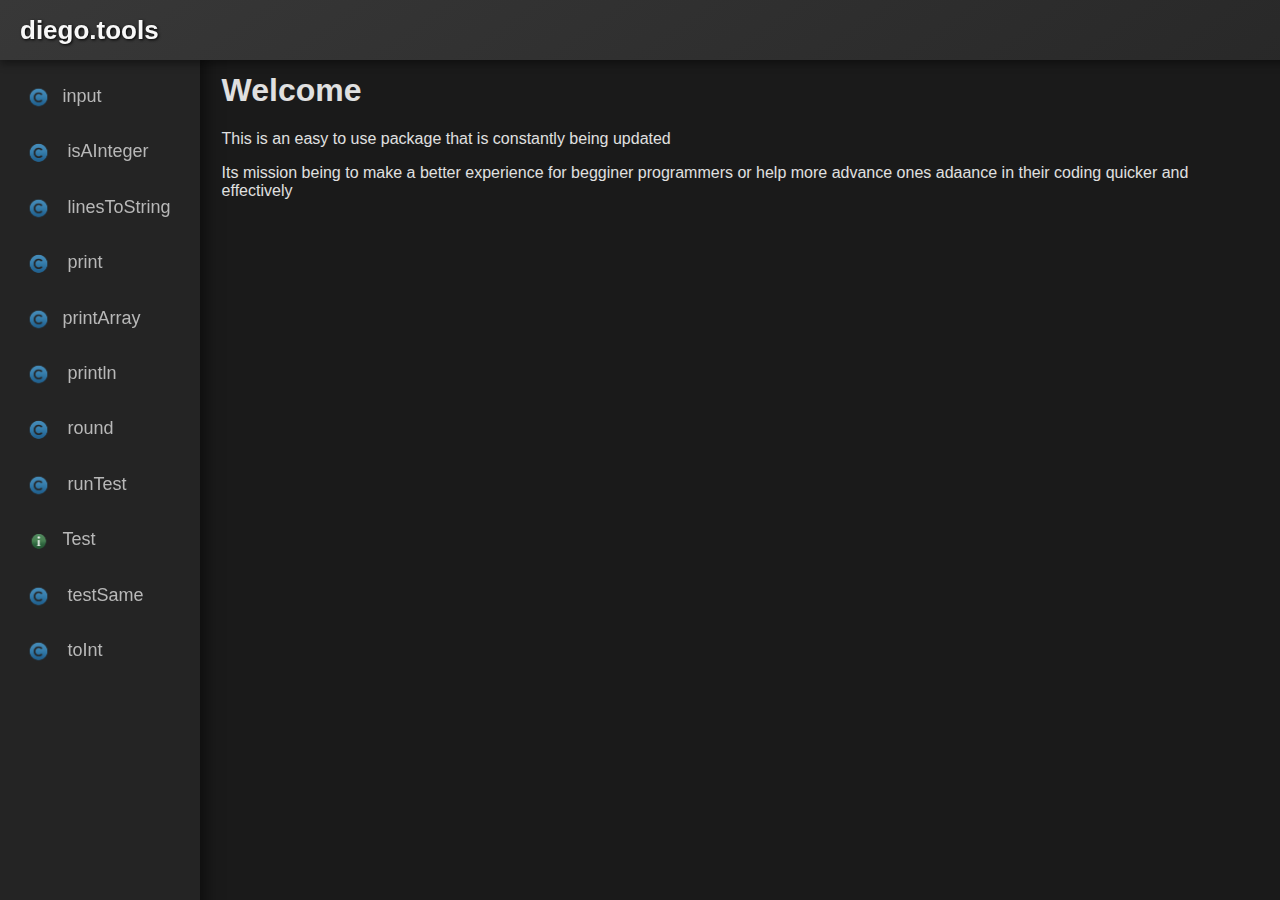
==== index.html @ 2deb96be "minor visual changes" ====
<!doctype html>
<html class="no-js" lang="ENG">

<head>
  <meta charset="utf-8">
  <meta name="viewport" content="width=device-width, initial-scale=1">
  <title>tools.guide</title>
  <link rel="stylesheet" href="css/style.css">
  <meta name="diego.tools documentations" content="">


</head>

<body>

<header class="logo">
  <h1 class = "title">diego.tools</h1>
</header>

<div class="sidebar">
  <ul>
    <a href="sidebar/input.html"><img src="img/classImg.png" width="20%" height="20%"/>input</a>
    <a href="sidebar/isAInteger.html"> <img src="img/classImg.png" width="20%" height="20%"/> isAInteger</a>
    <a href="sidebar/linesToString.html"> <img src="img/classImg.png" width="20%" height="20%"/> linesToString</a>
    <a href="#contact"> <img src="img/classImg.png" width="20%" height="20%"/> print</a>
    <a href="#home"><img src="img/classImg.png" width="20%" height="20%"/>printArray</a>
    <a href="#services"> <img src="img/classImg.png" width="20%" height="20%"/> println</a>
    <a href="#about"> <img src="img/classImg.png" width="20%" height="20%"/> round</a>
    <a href="#contact"> <img src="img/classImg.png" width="20%" height="20%"/> runTest</a>
    <a href="#home"><img src="img/interfaceImg.png" width="20%" height="20%"/>Test</a>
    <a href="#services"> <img src="img/classImg.png" width="20%" height="20%"/> testSame</a>
    <a href="#services"> <img src="img/classImg.png" width="20%" height="20%"/> toInt </a>
  </ul>
</div>

<div class="info">
  <h1> Welcome </h1>
  <p> This is an easy to use package that is constantly being updated</p>
  <p> Its mission being to make a better experience for begginer programmers or help more advance ones adaance in their coding quicker and effectively</p>

</div>



</body>

</html>
---- css/style.css ----
/* Global Styles */
body {
  font-family: 'Arial', sans-serif;
  background-color: #1a1a1a; /* Lightened background color */
  color: #e0e0e0; /* Slightly lighter text color for better readability */
  margin: 0;
  padding-left: 200px;
  padding-top: 50px;
}

@media screen and (max-width: 768px) {
  body {
    padding-left: 50px;
  }
}

/* Header styling */
header {
  display: flex;
  align-items: center;
  justify-content: space-between;
  padding: 0 20px;
  background: linear-gradient(145deg, #303030, #202020); /* Lighter gradient */
  box-shadow: 0 4px 8px 0 rgba(0, 0, 0, 0.4);
  position: fixed;
  width: 100%;
  height: 60px;
  top: 0;
  left: 0;
  z-index: 1010;
  transition: all 0.3s;
}

header:hover {
  background: linear-gradient(145deg, #383838, #282828);
}

.title {
  font-weight: bold;
  font-size: 26px;
  color: #f8f8f8; /* Slightly brighter text color */
  text-shadow: 1px 1px 3px black;
}

.title:hover {
  color: #ffffff;
}

/* Sidebar styling */
.sidebar {
  height: calc(100vh - 50px);
  width: 200px;
  position: fixed;
  top: 50px;
  left: 0;
  background-color: #242424; /* Lightened sidebar background */
  color: #d4d4d4; /* Lightened text color */
  overflow-x: hidden;
  padding-top: 20px;
  box-shadow: 5px 0 15px rgba(0, 0, 0, 0.5);
}

.sidebar a {
  padding: 12px 20px;
  text-decoration: none;
  font-size: 18px;
  font-weight: 500;
  color: #e0e0e0; /* Slightly brighter link color */
  display: block;
  transition: background-color 0.3s, color 0.3s;
  border-left: 3px solid transparent;
}

.sidebar a:hover {
  color: #fff;
  background-color: #2e2e2e; /* Lighter hover background */
  border-left: 3px solid ghostwhite;
}

.sidebar ul {
  list-style: none;
  padding: 0;
  margin: 0;
}

.sidebar ul a {
  color: #b8b8b8;
}

.sidebar ul a img {
  vertical-align: middle;
  margin-right: 8px;
}

@media screen and (max-height: 450px) {
  .sidebar { padding-top: 15px; }
  .sidebar a { font-size: 18px; }
}

/* Content area styling */
.info {
  top: 50px;
  left: 220px; /* Offset to accommodate sidebar */
  margin-left: 2%;
  margin-top: 2%;
  margin-right: 2%;
}

/* Flex container for content boxes */
.rowBox {
  display: flex;
  justify-content: center;
  flex-wrap: wrap;
}

/* Individual box styling */
.box {
  border: 1px solid grey; /* Lighter border color */
  padding: 20px;
  width: 100%;
  margin: 3vw;
  border-radius: 15px;
  box-shadow: 0 4px 8px rgba(0,0,0,0.1);
  background-color: #333333; /* Lightened box background */
  color: #f0f0f0; /* High contrast text color */
}

/* Responsive box styles for medium and large screens */
@media (min-width: 600px) { .box { width: 90%; } }
@media (min-width: 1024px) {
  .box {
    width: 80%;
    max-width: 1200px;
    margin: 20px auto; /* Center boxes on larger screens */
  }
}

/* Box title and subtitle styling */
.boxTitle, .boxSubTitle {
  text-align: center;
  font-family: Arial, sans-serif;
}
.boxTitle {
  font-size: 30px;
  font-weight: bold;
}
.boxSubTitle {
  margin: 5px;
  color: #666;
}

/* Code snippet styling */
.codeSnippet {
  background-color: #262626; /* Lightened background for code blocks */
  color: #dcdcdc; /* Lighter text color for contrast */
  font-family: 'Courier New', Courier, monospace; /* Monospace font */
  padding: 15px;
  border-radius: 8px;
}

.codeSnippet p { margin: 5px 0; /* Spacing between lines in code blocks */ }

/* Output text styling */
.output { color: #9cdcfe; /* Light blue for output text */ }

/* Enhanced color styles for code elements */
.colorGreen { color: #4ec9b0; }
.colorYellow { color: #dcdcaa; }
.colorBlue { color: #569cd6; }

/* Footer styling */
footer {
  text-align: center;
  padding: 1em;
  background-color: #202020; /* Lightened footer background */
  color: #f0f0f0; /* High contrast text color */
}
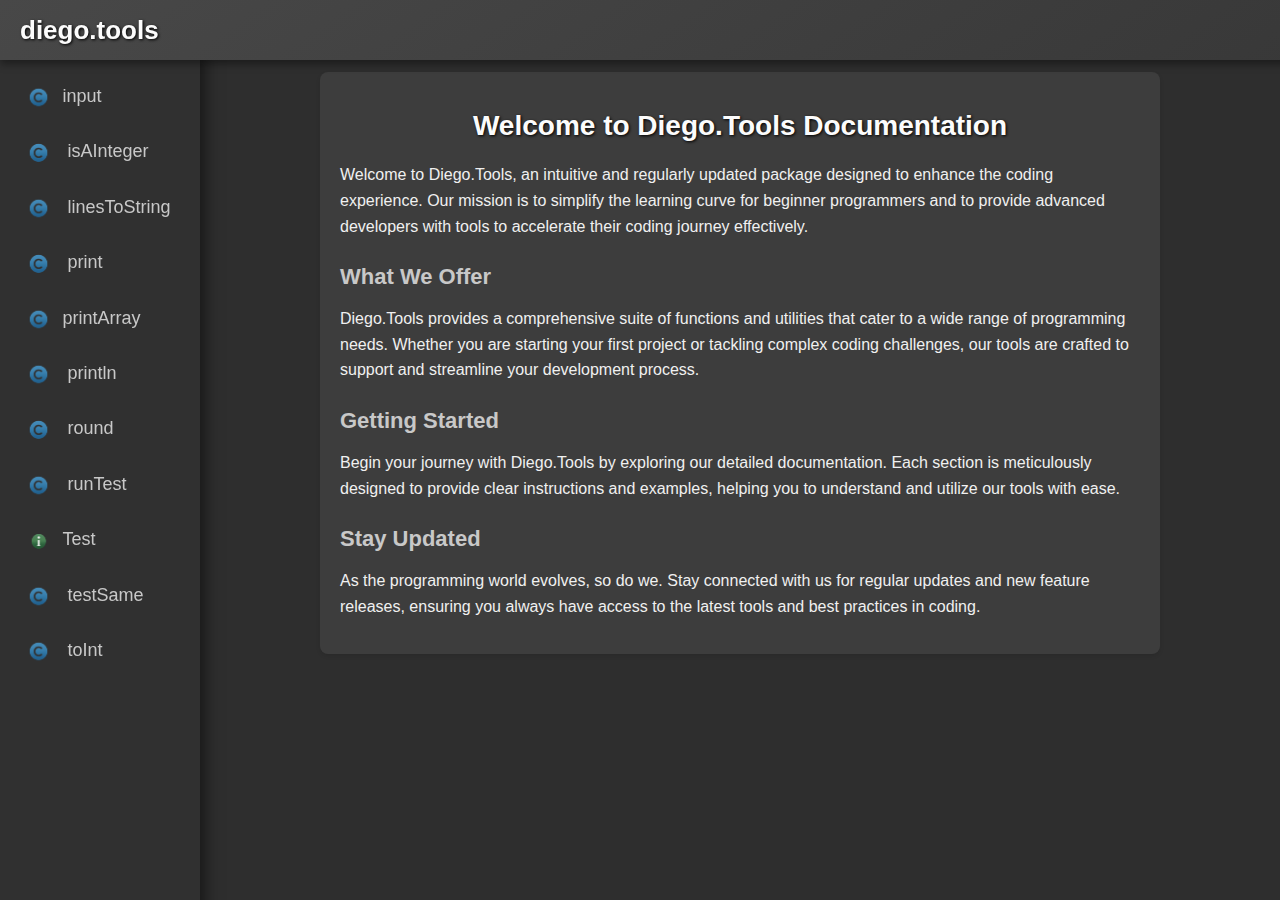
==== commit ca34938d: "welcome/print page" ====
--- a/index.html
+++ b/index.html
@@ -6,7 +6,7 @@
   <meta name="viewport" content="width=device-width, initial-scale=1">
   <title>tools.guide</title>
   <link rel="stylesheet" href="css/style.css">
-  <meta name="diego.tools documentations" content="">
+  <meta name="diego.tools documentations" content="Useful tool to help improve your coding">
 
 
 </head>
@@ -22,7 +22,7 @@
     <a href="sidebar/input.html"><img src="img/classImg.png" width="20%" height="20%"/>input</a>
     <a href="sidebar/isAInteger.html"> <img src="img/classImg.png" width="20%" height="20%"/> isAInteger</a>
     <a href="sidebar/linesToString.html"> <img src="img/classImg.png" width="20%" height="20%"/> linesToString</a>
-    <a href="#contact"> <img src="img/classImg.png" width="20%" height="20%"/> print</a>
+    <a href="sidebar/print.html"> <img src="img/classImg.png" width="20%" height="20%"/> print</a>
     <a href="#home"><img src="img/classImg.png" width="20%" height="20%"/>printArray</a>
     <a href="#services"> <img src="img/classImg.png" width="20%" height="20%"/> println</a>
     <a href="#about"> <img src="img/classImg.png" width="20%" height="20%"/> round</a>
@@ -33,13 +33,35 @@
   </ul>
 </div>
 
-<div class="info">
-  <h1> Welcome </h1>
-  <p> This is an easy to use package that is constantly being updated</p>
-  <p> Its mission being to make a better experience for begginer programmers or help more advance ones adaance in their coding quicker and effectively</p>
+<div class="welcome-section">
+  <h1 class="welcome-title">Welcome to Diego.Tools Documentation</h1>
+  <p class="welcome-intro">Welcome to Diego.Tools, an intuitive and regularly updated package designed to enhance the coding experience. Our mission is to simplify the learning curve for beginner programmers and to provide advanced developers with tools to accelerate their coding journey effectively.</p>
 
+  <h2>What We Offer</h2>
+  <p>Diego.Tools provides a comprehensive suite of functions and utilities that cater to a wide range of programming needs. Whether you are starting your first project or tackling complex coding challenges, our tools are crafted to support and streamline your development process.</p>
+
+  <h2>Getting Started</h2>
+  <p>Begin your journey with Diego.Tools by exploring our detailed documentation. Each section is meticulously designed to provide clear instructions and examples, helping you to understand and utilize our tools with ease.</p>
+
+  <h2>Stay Updated</h2>
+  <p>As the programming world evolves, so do we. Stay connected with us for regular updates and new feature releases, ensuring you always have access to the latest tools and best practices in coding.</p>
 </div>
 
+
+<script>
+  document.addEventListener('DOMContentLoaded', function() {
+    var header = document.querySelector('header');
+    var sidebar = document.querySelector('.sidebar');
+
+    header.addEventListener('click', function() {
+      if (window.innerWidth <= 768) { // Check if the screen width is 768px or less
+        sidebar.classList.toggle('hiddenSidebar');
+      }
+    });
+  });
+</script>
+</body>
+</html>
 
 
 </body>
--- a/css/style.css
+++ b/css/style.css
@@ -1,8 +1,8 @@
 /* Global Styles */
 body {
   font-family: 'Arial', sans-serif;
-  background-color: #1a1a1a; /* Lightened background color */
-  color: #e0e0e0; /* Slightly lighter text color for better readability */
+  background-color: #2e2e2e; /* Lighter background color */
+  color: #f0f0f0; /* Brighter text color */
   margin: 0;
   padding-left: 200px;
   padding-top: 50px;
@@ -20,7 +20,7 @@
   align-items: center;
   justify-content: space-between;
   padding: 0 20px;
-  background: linear-gradient(145deg, #303030, #202020); /* Lighter gradient */
+  background: linear-gradient(145deg, #404040, #303030); /* Brighter gradient */
   box-shadow: 0 4px 8px 0 rgba(0, 0, 0, 0.4);
   position: fixed;
   width: 100%;
@@ -32,19 +32,72 @@
 }
 
 header:hover {
-  background: linear-gradient(145deg, #383838, #282828);
+  background: linear-gradient(145deg, #484848, #383838);
 }
 
 .title {
   font-weight: bold;
   font-size: 26px;
-  color: #f8f8f8; /* Slightly brighter text color */
+  color: #fcfcfc; /* Brighter text color */
   text-shadow: 1px 1px 3px black;
 }
 
 .title:hover {
   color: #ffffff;
 }
+
+.hiddenSidebar {
+  display: none;
+}
+
+/* Welcome Section Styles */
+.welcome-section {
+  margin: 2% auto;
+  max-width: 800px;
+  padding: 20px;
+  background-color: #3d3d3d; /* Consistent with box background */
+  border-radius: 8px;
+  box-shadow: 0 2px 4px rgba(0, 0, 0, 0.1);
+  color: #f0f0f0; /* Using global text color */
+}
+
+.welcome-title {
+  font-size: 28px;
+  margin-bottom: 20px;
+  text-align: center;
+  color: #fcfcfc; /* Consistent with header title */
+  text-shadow: 1px 1px 3px black;
+}
+
+.welcome-section h2 {
+  color: #c8c8c8; /* Lighter color for subtitles */
+  font-size: 22px;
+  margin-top: 25px;
+  margin-bottom: 15px;
+}
+
+.welcome-section p {
+  font-size: 16px;
+  line-height: 1.6;
+  margin-bottom: 15px;
+}
+
+/* Responsive Design for Welcome Section */
+@media (max-width: 600px) {
+  .welcome-section {
+    padding: 10px;
+    font-size: 14px;
+  }
+
+  .welcome-title {
+    font-size: 24px;
+  }
+
+  .welcome-section h2 {
+    font-size: 20px;
+  }
+}
+
 
 /* Sidebar styling */
 .sidebar {
@@ -53,8 +106,8 @@
   position: fixed;
   top: 50px;
   left: 0;
-  background-color: #242424; /* Lightened sidebar background */
-  color: #d4d4d4; /* Lightened text color */
+  background-color: #303030; /* Lighter sidebar background */
+  color: #e4e4e4; /* Brighter text color */
   overflow-x: hidden;
   padding-top: 20px;
   box-shadow: 5px 0 15px rgba(0, 0, 0, 0.5);
@@ -65,7 +118,7 @@
   text-decoration: none;
   font-size: 18px;
   font-weight: 500;
-  color: #e0e0e0; /* Slightly brighter link color */
+  color: #f0f0f0; /* Brighter link color */
   display: block;
   transition: background-color 0.3s, color 0.3s;
   border-left: 3px solid transparent;
@@ -73,7 +126,7 @@
 
 .sidebar a:hover {
   color: #fff;
-  background-color: #2e2e2e; /* Lighter hover background */
+  background-color: #363636; /* Lighter hover background */
   border-left: 3px solid ghostwhite;
 }
 
@@ -84,7 +137,7 @@
 }
 
 .sidebar ul a {
-  color: #b8b8b8;
+  color: #c8c8c8;
 }
 
 .sidebar ul a img {
@@ -100,7 +153,7 @@
 /* Content area styling */
 .info {
   top: 50px;
-  left: 220px; /* Offset to accommodate sidebar */
+  left: 220px;
   margin-left: 2%;
   margin-top: 2%;
   margin-right: 2%;
@@ -115,23 +168,22 @@
 
 /* Individual box styling */
 .box {
-  border: 1px solid grey; /* Lighter border color */
+  border: 1px solid grey;
   padding: 20px;
   width: 100%;
   margin: 3vw;
   border-radius: 15px;
   box-shadow: 0 4px 8px rgba(0,0,0,0.1);
-  background-color: #333333; /* Lightened box background */
-  color: #f0f0f0; /* High contrast text color */
-}
-
-/* Responsive box styles for medium and large screens */
+  background-color: #3d3d3d; /* Brighter box background */
+  color: #f8f8f8; /* High contrast text color */
+}
+
 @media (min-width: 600px) { .box { width: 90%; } }
 @media (min-width: 1024px) {
   .box {
     width: 80%;
     max-width: 1200px;
-    margin: 20px auto; /* Center boxes on larger screens */
+    margin: 20px auto;
   }
 }
 
@@ -146,22 +198,22 @@
 }
 .boxSubTitle {
   margin: 5px;
-  color: #666;
+  color: #777;
 }
 
 /* Code snippet styling */
 .codeSnippet {
-  background-color: #262626; /* Lightened background for code blocks */
-  color: #dcdcdc; /* Lighter text color for contrast */
-  font-family: 'Courier New', Courier, monospace; /* Monospace font */
+  background-color: #2f2f2f; /* Lighter background for code blocks */
+  color: #e0e0e0; /* Brighter text color */
+  font-family: 'Courier New', Courier, monospace;
   padding: 15px;
   border-radius: 8px;
 }
 
-.codeSnippet p { margin: 5px 0; /* Spacing between lines in code blocks */ }
+.codeSnippet p { margin: 5px 0; }
 
 /* Output text styling */
-.output { color: #9cdcfe; /* Light blue for output text */ }
+.output { color: #9cdcfe; }
 
 /* Enhanced color styles for code elements */
 .colorGreen { color: #4ec9b0; }
@@ -172,6 +224,6 @@
 footer {
   text-align: center;
   padding: 1em;
-  background-color: #202020; /* Lightened footer background */
-  color: #f0f0f0; /* High contrast text color */
-}
+  background-color: #282828; /* Lighter footer background */
+  color: #f8f8f8; /* High contrast text color */
+}
